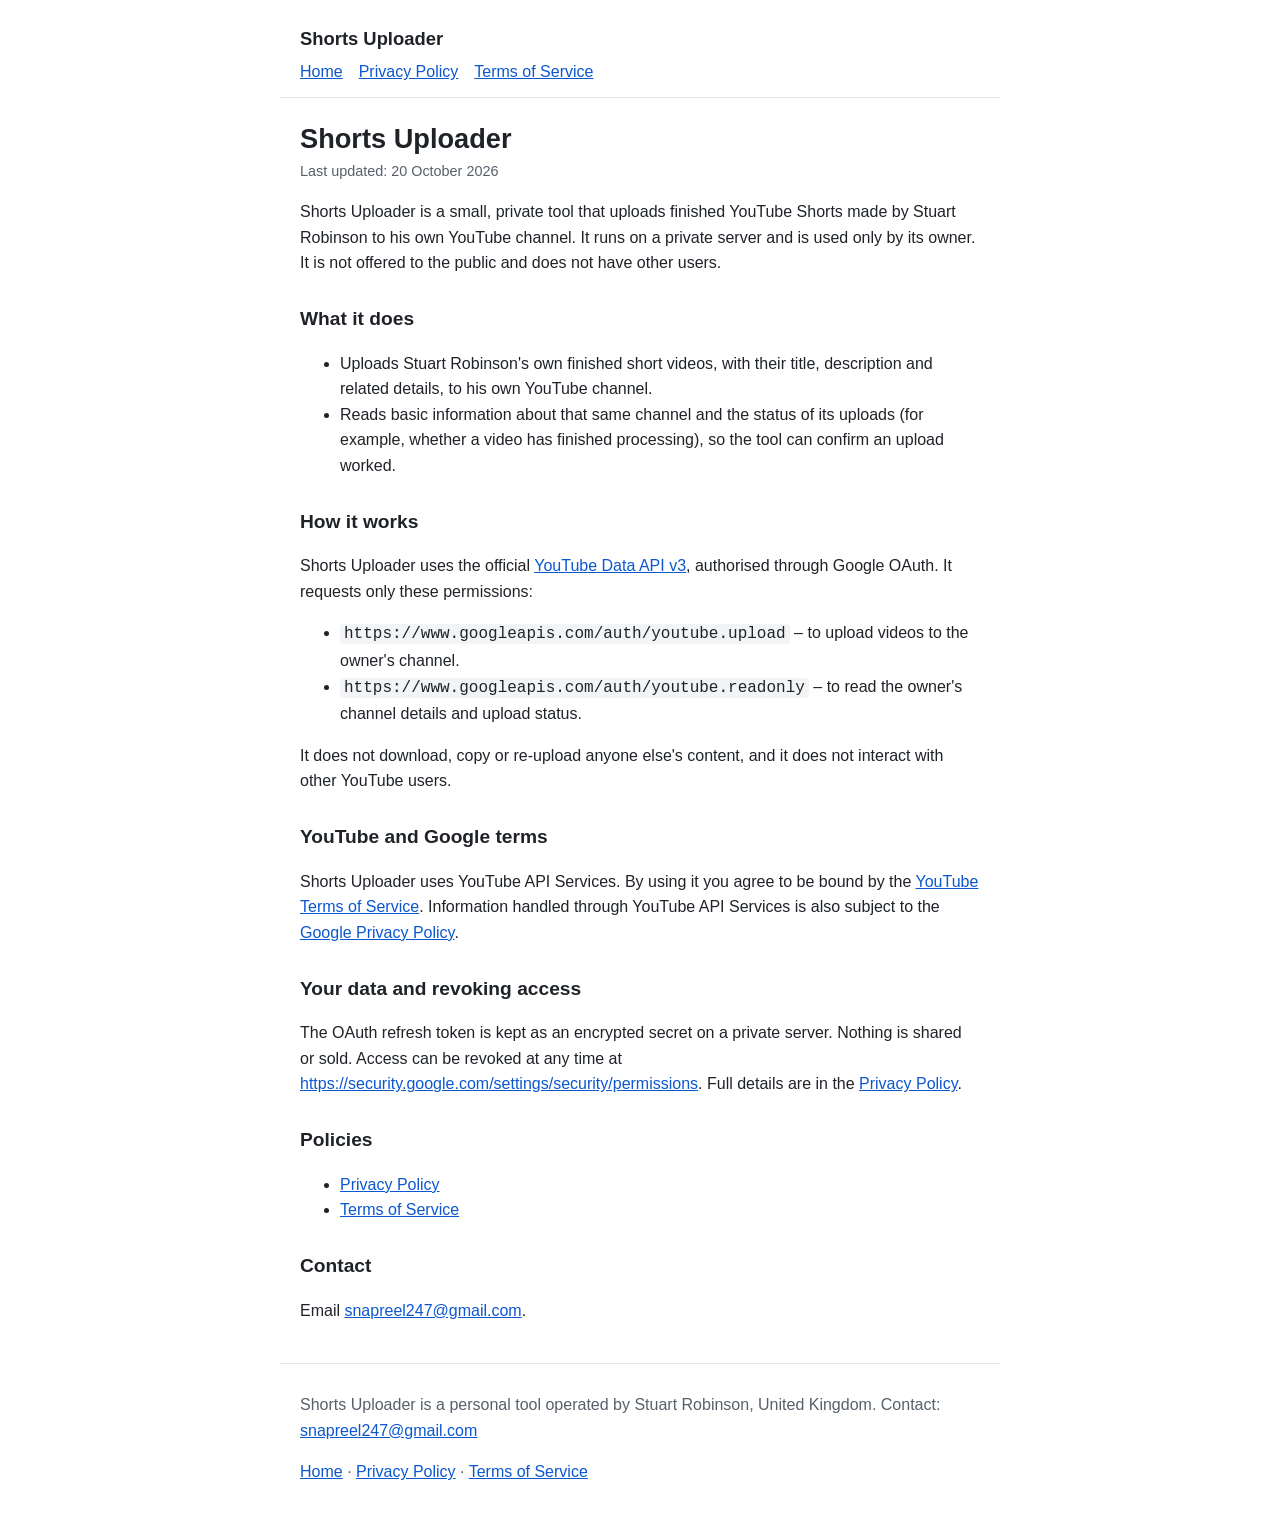
==== index.html @ 1ae4d73e "Shorts Uploader pages" ====
<!DOCTYPE html>
<html lang="en-GB">
<head>
<meta charset="utf-8">
<meta name="viewport" content="width=device-width, initial-scale=1">
<title>Shorts Uploader</title>
<meta name="description" content="Shorts Uploader is a private, single-user tool that uploads Stuart Robinson's own YouTube Shorts to his own YouTube channel using the YouTube Data API.">
<link rel="stylesheet" href="style.css">
</head>
<body>
<header>
  <a class="brand" href="index.html">Shorts Uploader</a>
  <nav><a href="index.html">Home</a><a href="privacy.html">Privacy Policy</a><a href="terms.html">Terms of Service</a></nav>
</header>
<main>
<h1>Shorts Uploader</h1>
<p class="meta">Last updated: 20 October 2026</p>

<p>Shorts Uploader is a small, private tool that uploads finished YouTube Shorts made by Stuart Robinson to his own YouTube channel. It runs on a private server and is used only by its owner. It is not offered to the public and does not have other users.</p>

<h2>What it does</h2>
<ul>
  <li>Uploads Stuart Robinson's own finished short videos, with their title, description and related details, to his own YouTube channel.</li>
  <li>Reads basic information about that same channel and the status of its uploads (for example, whether a video has finished processing), so the tool can confirm an upload worked.</li>
</ul>

<h2>How it works</h2>
<p>Shorts Uploader uses the official <a href="https://developers.google.com/youtube/v3">YouTube Data API v3</a>, authorised through Google OAuth. It requests only these permissions:</p>
<ul>
  <li><code>https://www.googleapis.com/auth/youtube.upload</code> – to upload videos to the owner's channel.</li>
  <li><code>https://www.googleapis.com/auth/youtube.readonly</code> – to read the owner's channel details and upload status.</li>
</ul>
<p>It does not download, copy or re-upload anyone else's content, and it does not interact with other YouTube users.</p>

<h2>YouTube and Google terms</h2>
<p>Shorts Uploader uses YouTube API Services. By using it you agree to be bound by the <a href="https://www.youtube.com/t/terms">YouTube Terms of Service</a>. Information handled through YouTube API Services is also subject to the <a href="https://policies.google.com/privacy">Google Privacy Policy</a>.</p>

<h2>Your data and revoking access</h2>
<p>The OAuth refresh token is kept as an encrypted secret on a private server. Nothing is shared or sold. Access can be revoked at any time at <a href="https://security.google.com/settings/security/permissions">https://security.google.com/settings/security/permissions</a>. Full details are in the <a href="privacy.html">Privacy Policy</a>.</p>

<h2>Policies</h2>
<ul>
  <li><a href="privacy.html">Privacy Policy</a></li>
  <li><a href="terms.html">Terms of Service</a></li>
</ul>

<h2>Contact</h2>
<p>Email <a href="mailto:snapreel247@gmail.com">snapreel247@gmail.com</a>.</p>
</main>
<footer>
  <p>Shorts Uploader is a personal tool operated by Stuart Robinson, United Kingdom. Contact: <a href="mailto:snapreel247@gmail.com">snapreel247@gmail.com</a></p>
  <p><a href="index.html">Home</a> · <a href="privacy.html">Privacy Policy</a> · <a href="terms.html">Terms of Service</a></p>
</footer>
</body>
</html>
---- style.css ----
*{box-sizing:border-box}
body{margin:0;font-family:-apple-system,BlinkMacSystemFont,"Segoe UI",Roboto,Helvetica,Arial,sans-serif;line-height:1.6;color:#1f2328;background:#fff}
main,header,footer{max-width:720px;margin:0 auto;padding:0 20px}
header{padding-top:24px;border-bottom:1px solid #e5e7eb;padding-bottom:12px}
header a.brand{font-weight:700;font-size:1.15rem;color:#1f2328;text-decoration:none}
nav{margin-top:6px}
nav a{margin-right:16px}
h1{font-size:1.7rem;line-height:1.25;margin:24px 0 4px}
h2{font-size:1.2rem;margin:28px 0 8px}
p,li{font-size:1rem}
a{color:#0b57d0}
.meta{color:#57606a;font-size:.9rem;margin-top:0}
footer{border-top:1px solid #e5e7eb;margin-top:40px;padding-top:12px;padding-bottom:32px;color:#57606a;font-size:.9rem}
code{background:#f3f4f6;padding:1px 4px;border-radius:4px}
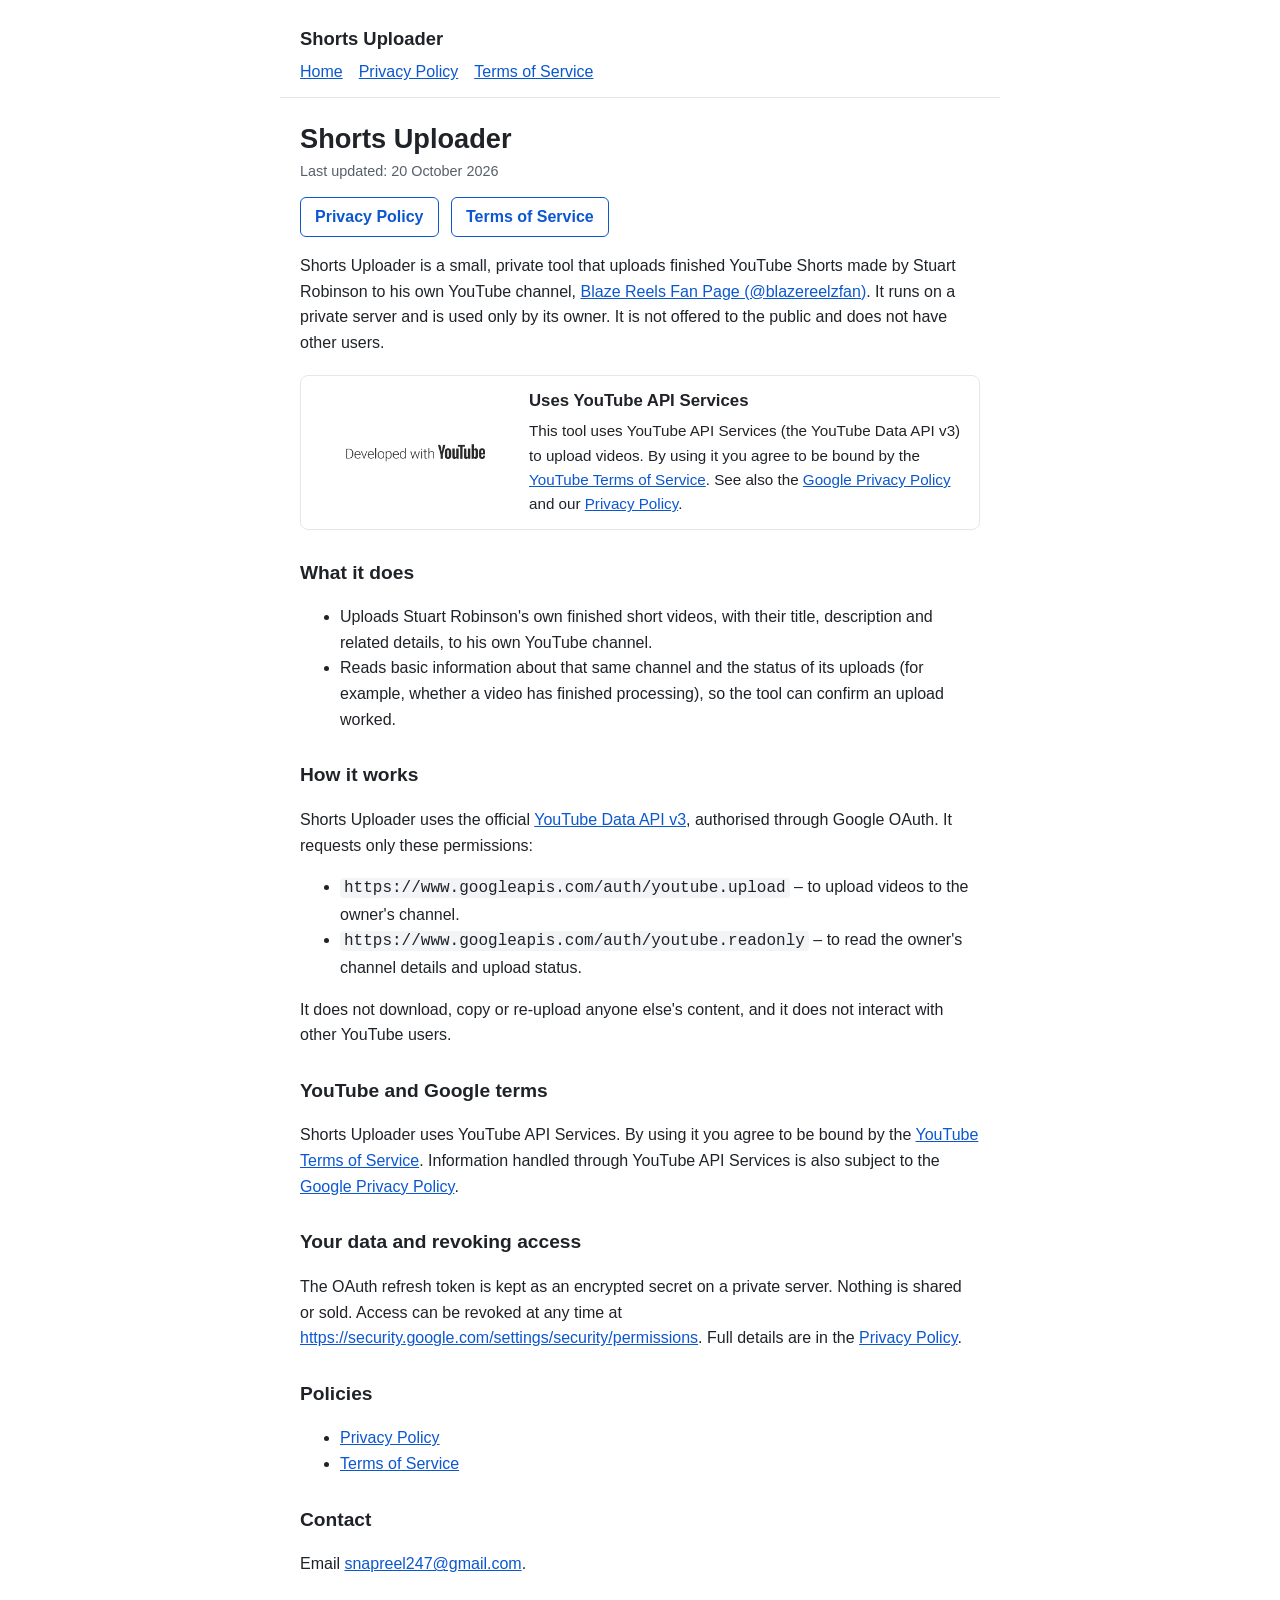
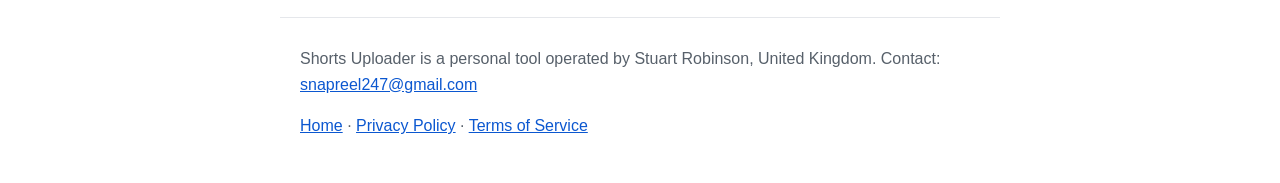
==== commit 37a2b9b1: "Add Developed with YouTube badge, prominent policy links; move deletion/revocation section up in pri" ====
--- a/index.html
+++ b/index.html
@@ -16,7 +16,17 @@
 <h1>Shorts Uploader</h1>
 <p class="meta">Last updated: 20 October 2026</p>
 
-<p>Shorts Uploader is a small, private tool that uploads finished YouTube Shorts made by Stuart Robinson to his own YouTube channel. It runs on a private server and is used only by its owner. It is not offered to the public and does not have other users.</p>
+<p class="policy-links"><a class="btn" href="privacy.html">Privacy Policy</a> <a class="btn" href="terms.html">Terms of Service</a></p>
+
+<p>Shorts Uploader is a small, private tool that uploads finished YouTube Shorts made by Stuart Robinson to his own YouTube channel, <a href="https://www.youtube.com/@blazereelzfan">Blaze Reels Fan Page (@blazereelzfan)</a>. It runs on a private server and is used only by its owner. It is not offered to the public and does not have other users.</p>
+
+<section class="yt-box" aria-labelledby="yt-api">
+  <a class="yt-badge" href="https://www.youtube.com/@blazereelzfan" title="Blaze Reels Fan Page on YouTube"><img src="images/developed-with-youtube-sentence-case-dark.png" width="196" height="70" alt="Developed with YouTube"></a>
+  <div>
+    <h2 id="yt-api">Uses YouTube API Services</h2>
+    <p>This tool uses YouTube API Services (the YouTube Data API v3) to upload videos. By using it you agree to be bound by the <a href="https://www.youtube.com/t/terms">YouTube Terms of Service</a>. See also the <a href="https://policies.google.com/privacy">Google Privacy Policy</a> and our <a href="privacy.html">Privacy Policy</a>.</p>
+  </div>
+</section>
 
 <h2>What it does</h2>
 <ul>
--- a/style.css
+++ b/style.css
@@ -12,3 +12,10 @@
 .meta{color:#57606a;font-size:.9rem;margin-top:0}
 footer{border-top:1px solid #e5e7eb;margin-top:40px;padding-top:12px;padding-bottom:32px;color:#57606a;font-size:.9rem}
 code{background:#f3f4f6;padding:1px 4px;border-radius:4px}
+.policy-links{margin:12px 0 16px}
+.btn{display:inline-block;padding:6px 14px;margin-right:8px;border:1px solid #0b57d0;border-radius:6px;font-weight:600;text-decoration:none}
+.yt-box{display:flex;gap:16px;align-items:center;border:1px solid #e5e7eb;border-radius:8px;padding:12px 16px;margin:20px 0;background:#fff}
+.yt-box h2{margin:0 0 4px;font-size:1.05rem}
+.yt-box p{margin:0;font-size:.95rem}
+.yt-badge{flex:0 0 auto;line-height:0}
+@media (max-width:560px){.yt-box{flex-direction:column;align-items:flex-start}}
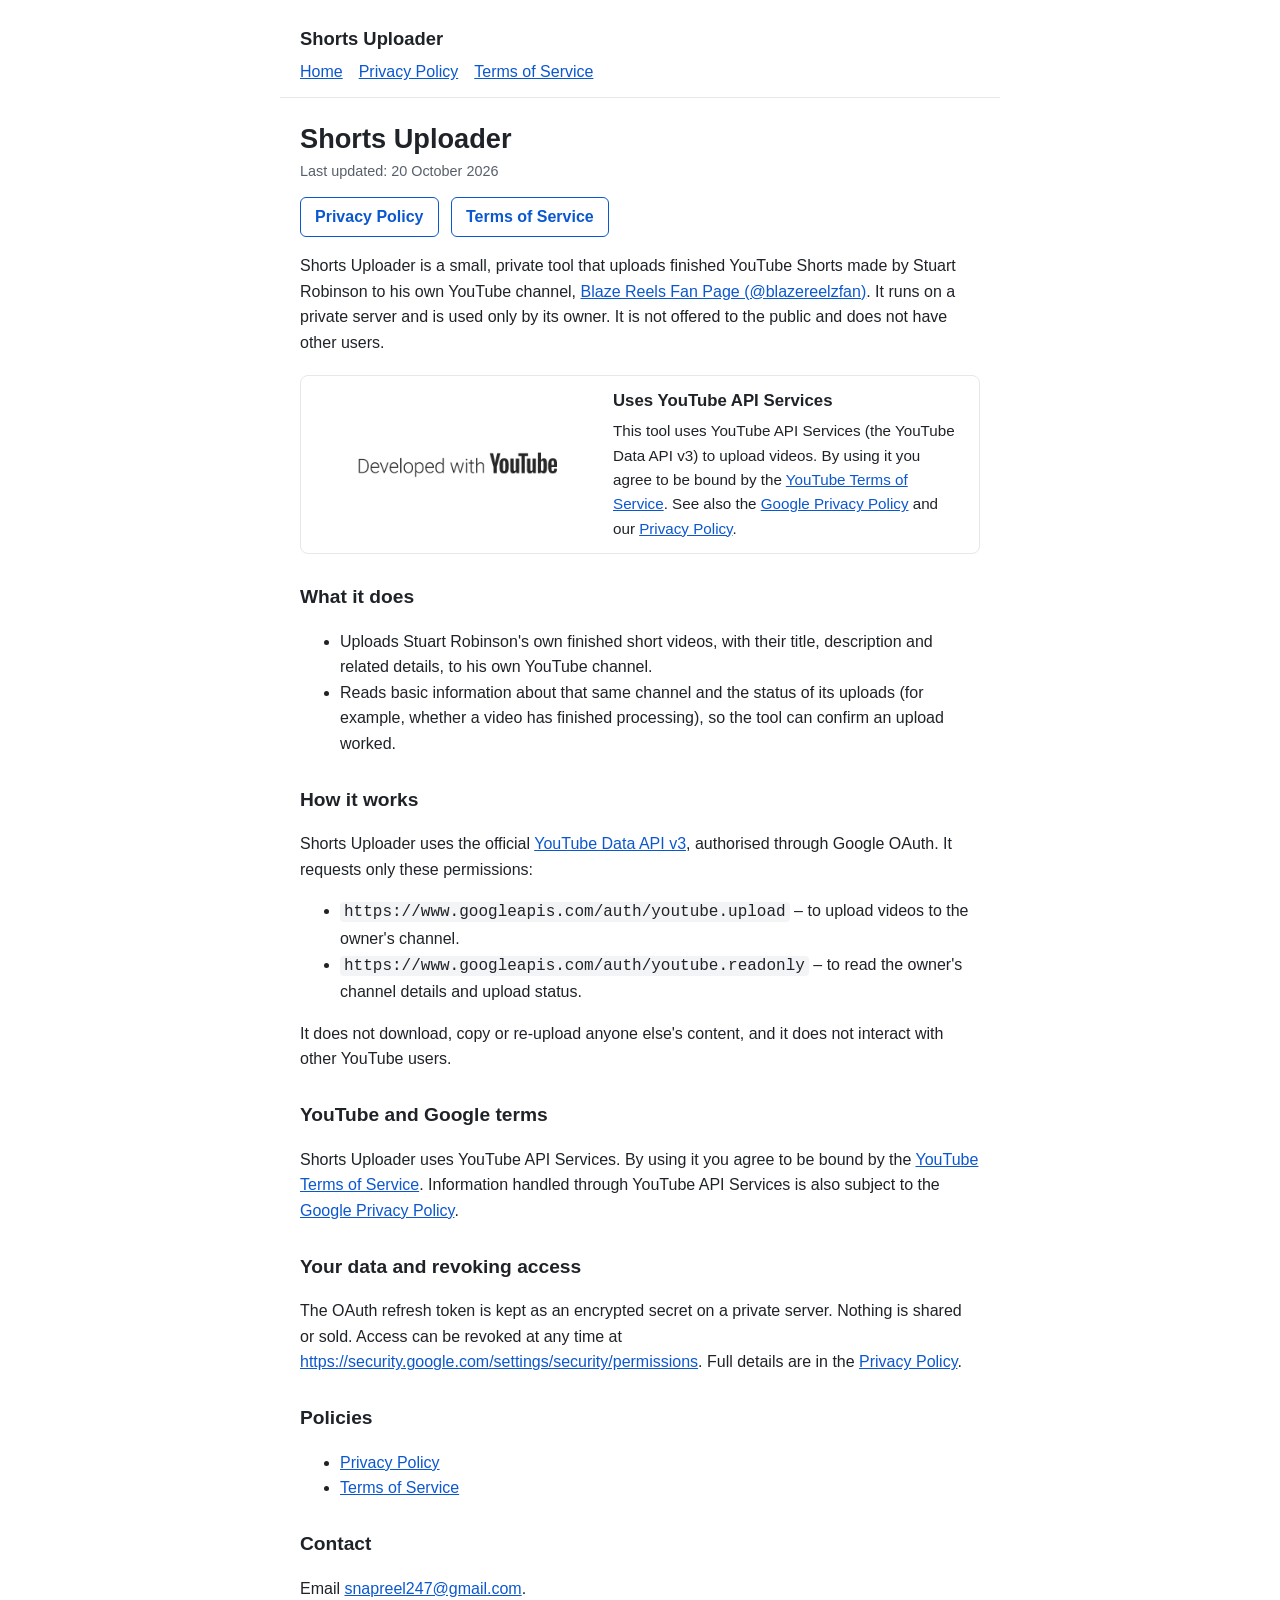
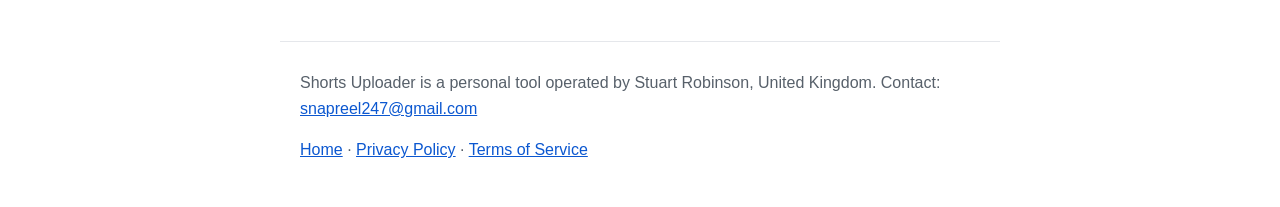
==== commit 29c196f2: "Enlarge Developed with YouTube badge" ====
--- a/index.html
+++ b/index.html
@@ -21,7 +21,7 @@
 <p>Shorts Uploader is a small, private tool that uploads finished YouTube Shorts made by Stuart Robinson to his own YouTube channel, <a href="https://www.youtube.com/@blazereelzfan">Blaze Reels Fan Page (@blazereelzfan)</a>. It runs on a private server and is used only by its owner. It is not offered to the public and does not have other users.</p>
 
 <section class="yt-box" aria-labelledby="yt-api">
-  <a class="yt-badge" href="https://www.youtube.com/@blazereelzfan" title="Blaze Reels Fan Page on YouTube"><img src="images/developed-with-youtube-sentence-case-dark.png" width="196" height="70" alt="Developed with YouTube"></a>
+  <a class="yt-badge" href="https://www.youtube.com/@blazereelzfan" title="Blaze Reels Fan Page on YouTube"><img src="images/developed-with-youtube-sentence-case-dark.png" width="280" height="100" alt="Developed with YouTube"></a>
   <div>
     <h2 id="yt-api">Uses YouTube API Services</h2>
     <p>This tool uses YouTube API Services (the YouTube Data API v3) to upload videos. By using it you agree to be bound by the <a href="https://www.youtube.com/t/terms">YouTube Terms of Service</a>. See also the <a href="https://policies.google.com/privacy">Google Privacy Policy</a> and our <a href="privacy.html">Privacy Policy</a>.</p>
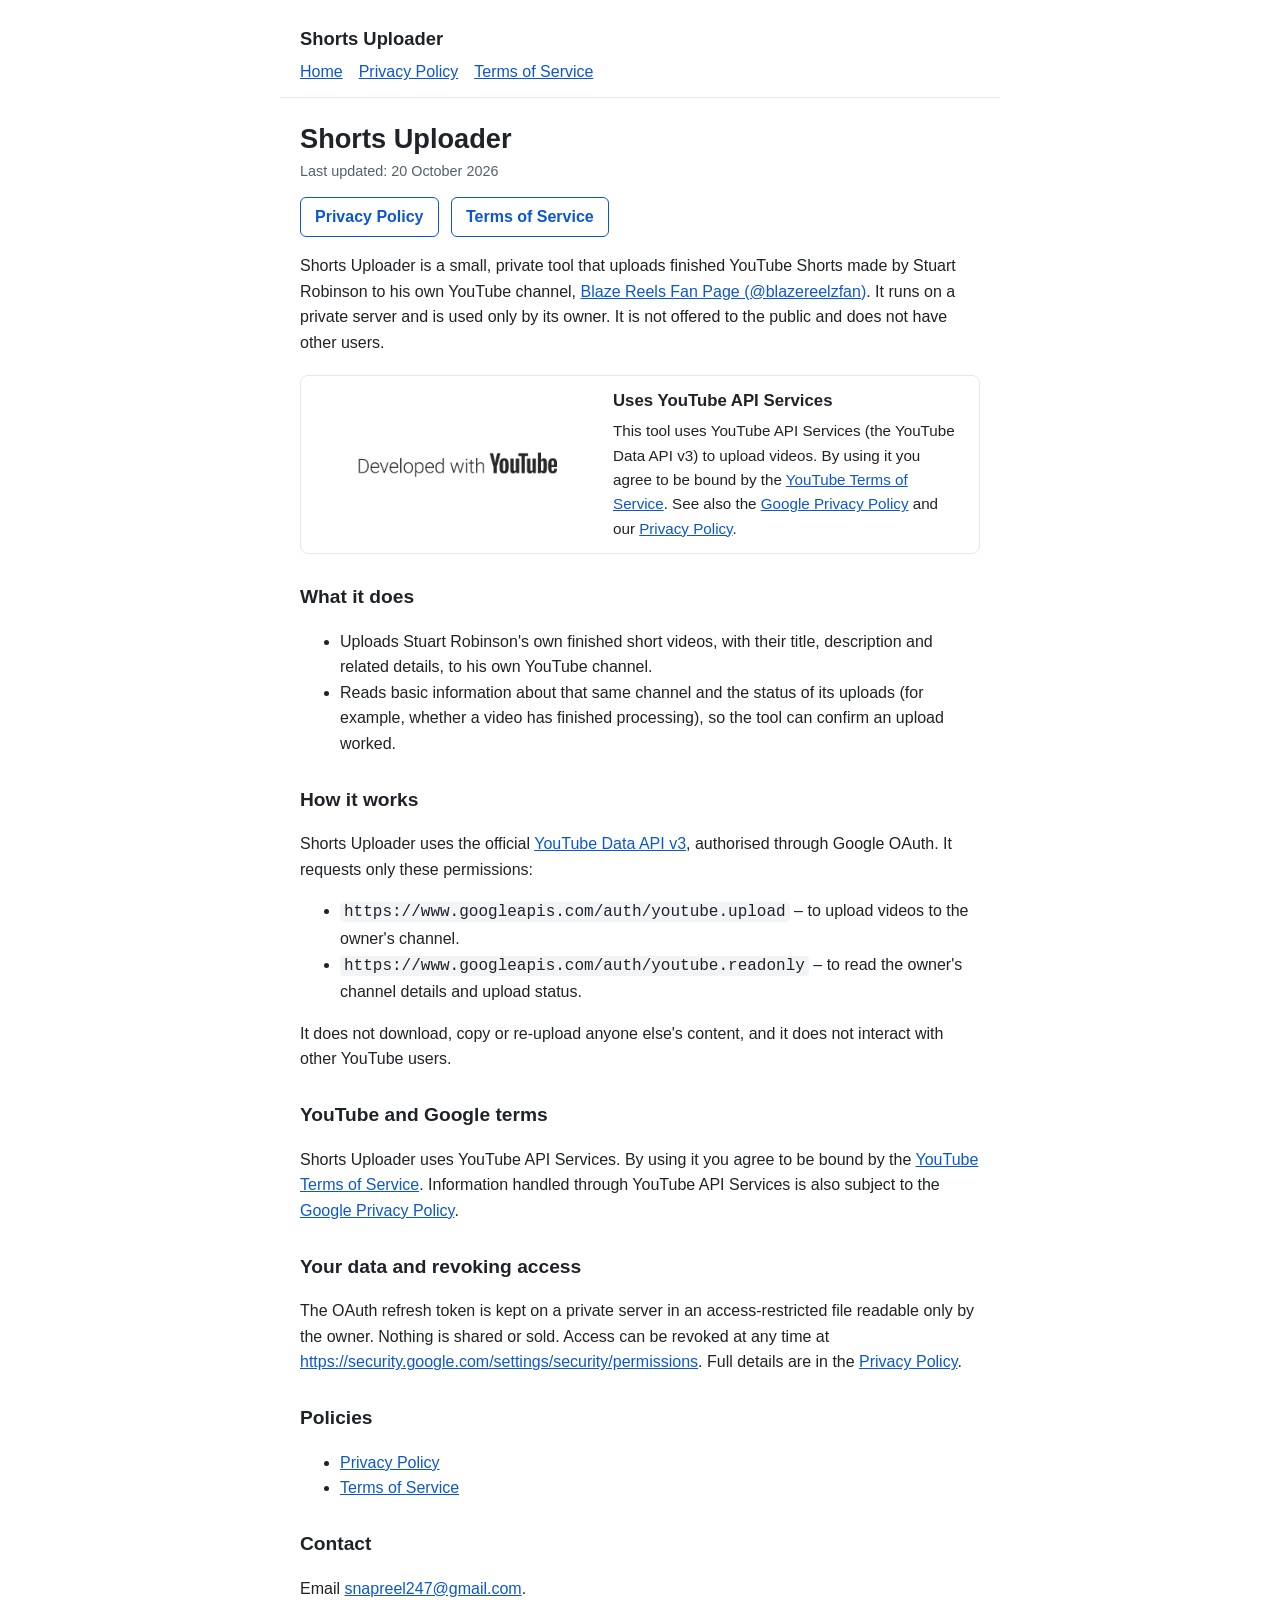
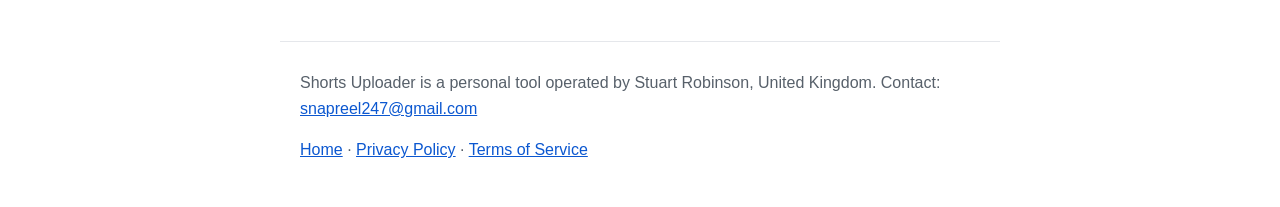
==== commit 49237bcb: "Accurate token storage wording" ====
--- a/index.html
+++ b/index.html
@@ -46,7 +46,7 @@
 <p>Shorts Uploader uses YouTube API Services. By using it you agree to be bound by the <a href="https://www.youtube.com/t/terms">YouTube Terms of Service</a>. Information handled through YouTube API Services is also subject to the <a href="https://policies.google.com/privacy">Google Privacy Policy</a>.</p>
 
 <h2>Your data and revoking access</h2>
-<p>The OAuth refresh token is kept as an encrypted secret on a private server. Nothing is shared or sold. Access can be revoked at any time at <a href="https://security.google.com/settings/security/permissions">https://security.google.com/settings/security/permissions</a>. Full details are in the <a href="privacy.html">Privacy Policy</a>.</p>
+<p>The OAuth refresh token is kept on a private server in an access-restricted file readable only by the owner. Nothing is shared or sold. Access can be revoked at any time at <a href="https://security.google.com/settings/security/permissions">https://security.google.com/settings/security/permissions</a>. Full details are in the <a href="privacy.html">Privacy Policy</a>.</p>
 
 <h2>Policies</h2>
 <ul>
